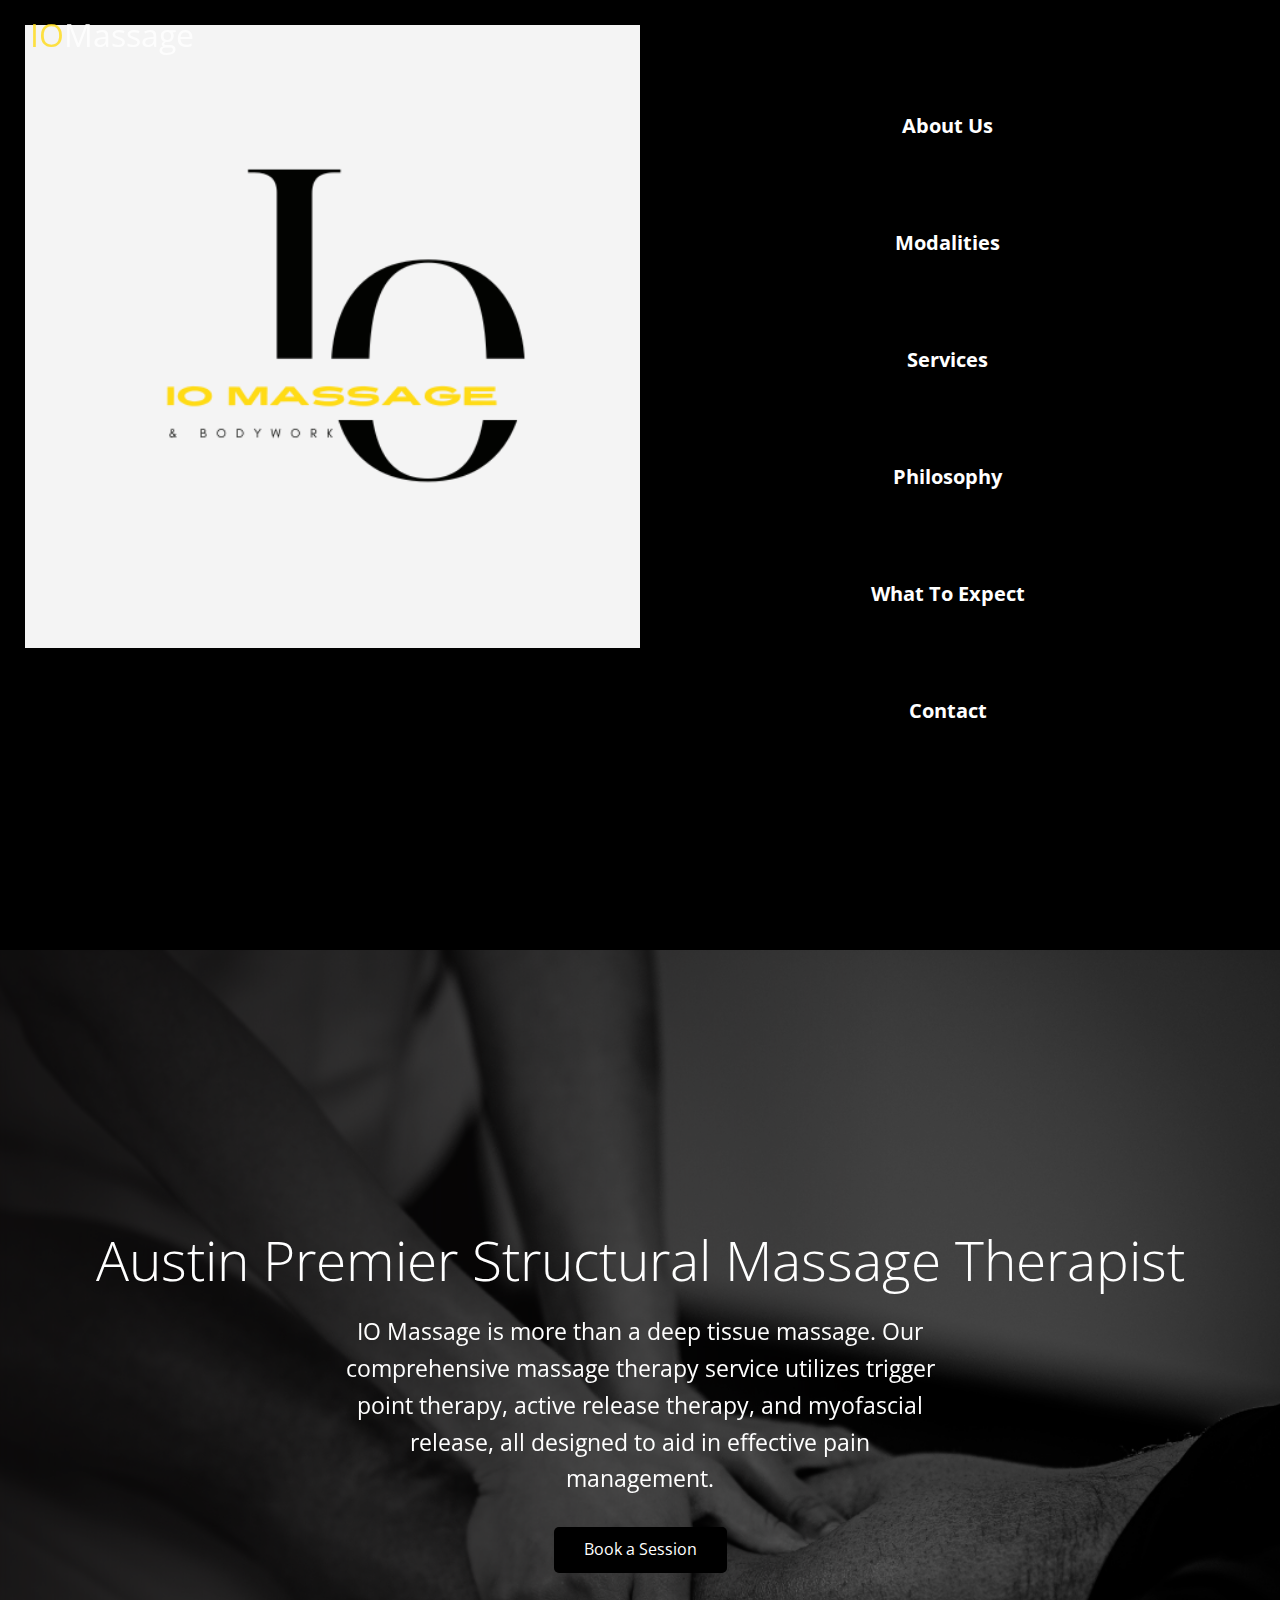
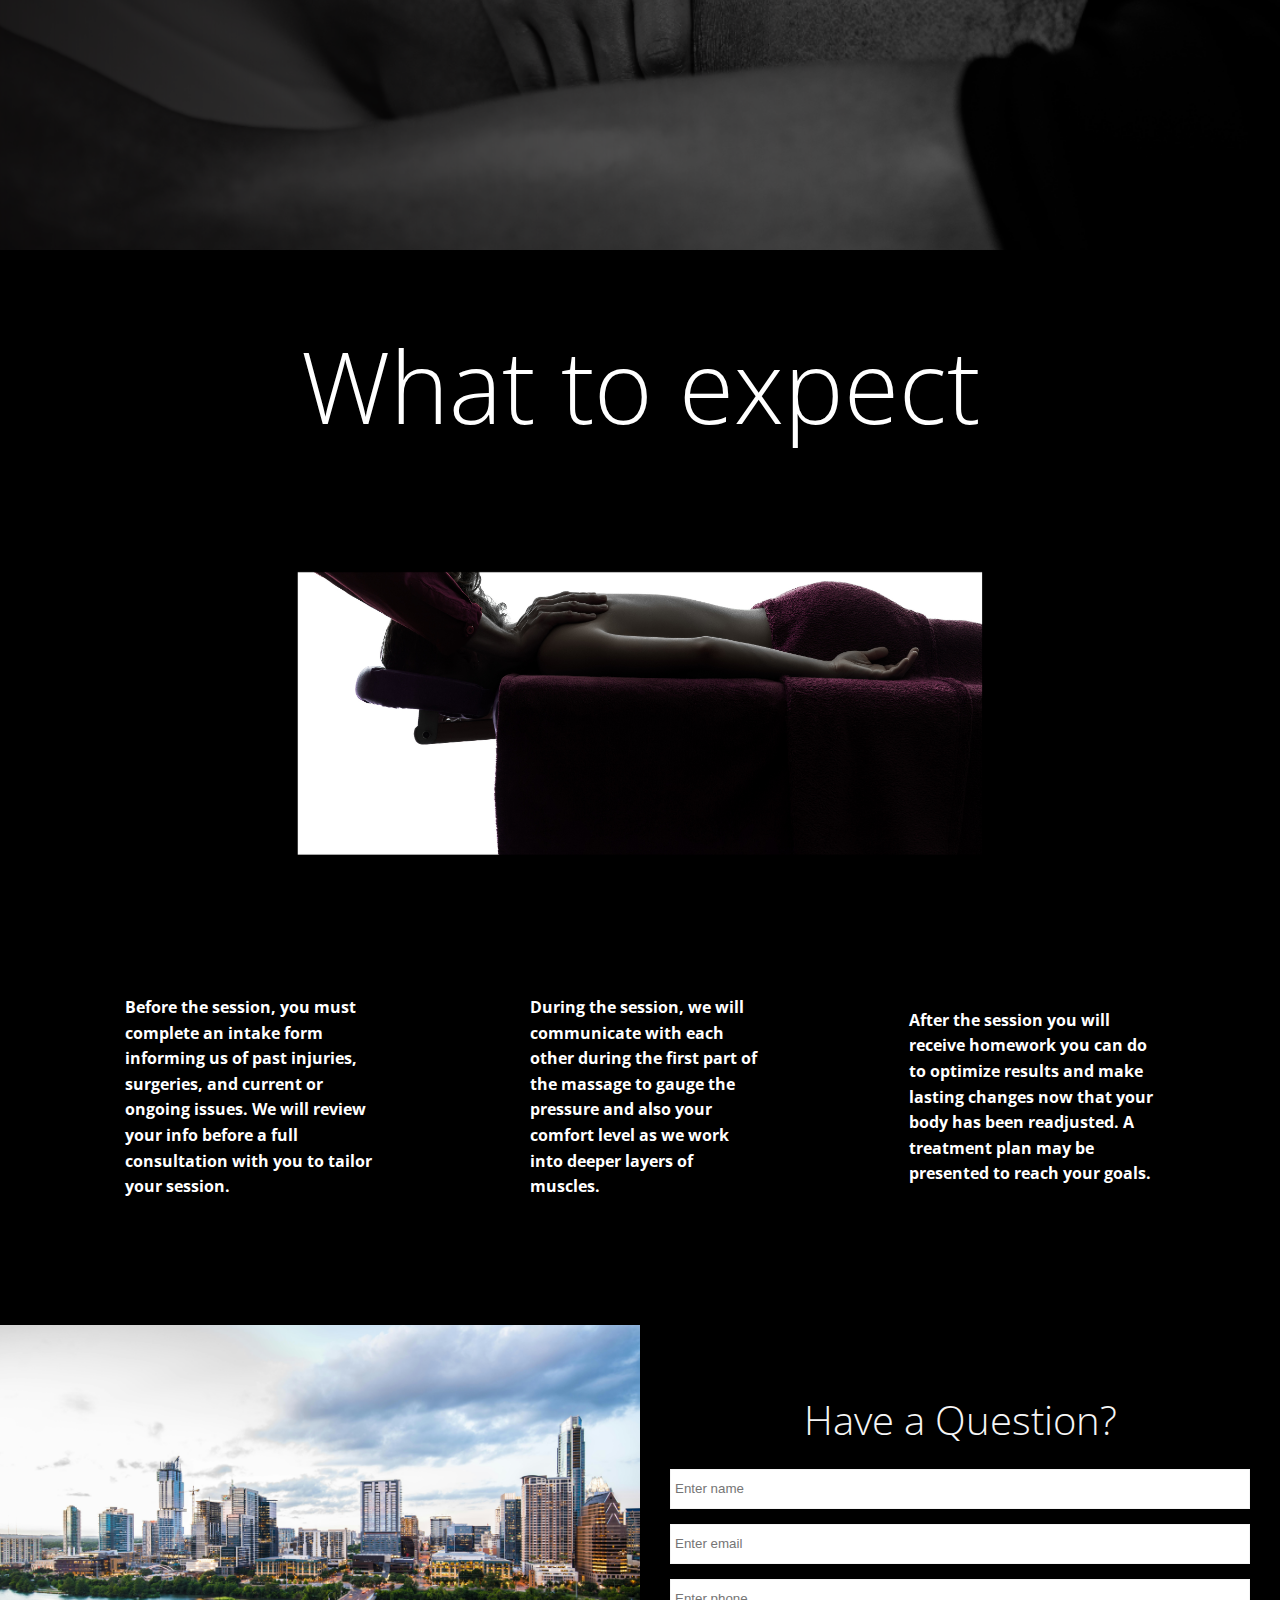
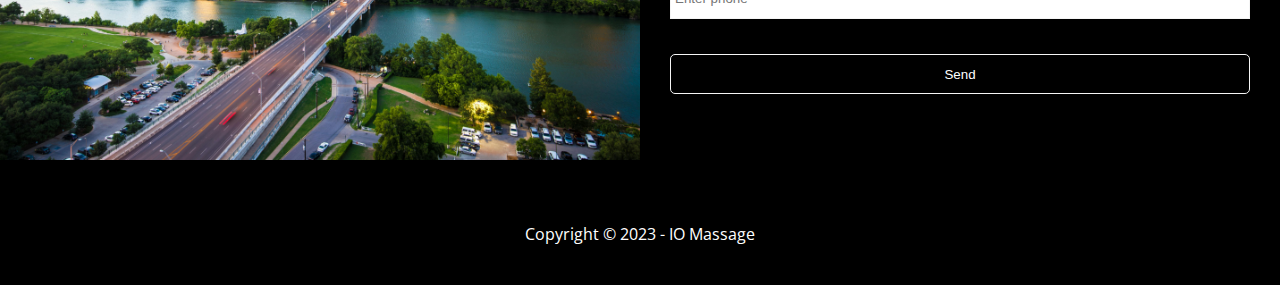
==== index.html @ dde588c2 "added keywords" ====
<!DOCTYPE html>
<html lang="en">
<head>
  <meta charset="UTF-8">
  <meta name="viewport" content="width=device-width, initial-scale=1.0"/>
  <link rel="shortcut icon" type="image/x-icon" href="/favicon.ico"/>
  <link rel="stylesheet" href="https://cdnjs.cloudflare.com/ajax/libs/font-awesome/5.13.0/css/all.min.css" integrity="sha256-h20CPZ0QyXlBuAw7A+KluUYx/3pK+c7lYEpqLTlxjYQ=" crossorigin="anonymous" />
  <title>IO Massage</title>
<link rel="stylesheet" href="css/lightbox.min.css"/>
<link rel="stylesheet" href="css/utilities.css"/>
<link rel="stylesheet" href="css/style.css"/>
</head>
<body id="home">
  <section class="header_home flex-columns">
      <div class="row">
        <div class="column">
          <div class="column-1 img">
            <img src="images/IO.png" alt="logo_img">
          </div>
          </div>
        <div class="column">
      <div class="column-2 bg-primary">
        <h4 class="btn-outline btn-outline-content"><a href="about.html">About Us</a></h4>
        <h4 class="btn-outline btn-outline-content"><a href="#modalities">Modalities</a></h4>
        <h4 class="btn-outline btn-outline-content"><a href="#services">Services</a></h4>
        <h4 class="btn-outline btn-outline-content"><a href="#philosophy">Philosophy</a></h4>
        <h4 class="btn-outline btn-outline-content"><a href="#expectation">What To Expect</a></h4>
        <h4 class="btn-outline btn-outline-content"><a href="#contact">Contact</a></h4>
        
      
      </div>
    </div>
  </div>
    </section>
  <header class="hero">
    <div id="navbar" class="navbar top">
    <h1 class="logo">
      <span class="text-primary">IO</span>Massage
    </h1>
    <nav>
      <!-- <ul>
        <li><a href="#home">About Us</a></li>
        <li><a href="#cases">Services</a></li>
        <li><a href="#blog">Philosophy</a></li>
        
        <li><a href="#contact">Contact</a></li>
      </ul>  -->
    </div>
<div class="content"  id="services">
    <!-- <img class="logo_img"> -->

  <h1>Austin Premier Structural Massage Therapist</h1>
  <p>IO Massage is more than a deep tissue massage. Our comprehensive massage therapy service utilizes trigger point therapy, active release therapy, and myofascial release, all designed to aid in effective pain management.
 </p>
  <a href="https://www.massagebook.com/therapists/io-massage/widget/services" class="btn">Book a Session</a>
</div>
  </header> 
  
  <main>
    <div class="expectation" id="expectation">
<h1 class="expectation-header">What to expect</h1>
<div class="expectation-div">
  <img class="expectation-img" src="images/expectation.png" alt="">
</div>

<div class="expectation-content">
<h4>Before the session, you must complete an intake form informing us of past injuries, surgeries, and current or ongoing issues. We will review your info before a full consultation with you to tailor your session. </h4>
<h4>During the session, we will communicate with each other during the first part of the massage to gauge the pressure and also your comfort level as we work into deeper layers of muscles.   </h4>
<h4>After the session you will receive homework you can do to optimize results and make lasting changes now that your body has been readjusted. A treatment plan may be presented to reach your goals.   </h4>
</div>
    </div>
    <!-- About Icons -->
    <!-- <section id="about" class="icons bg-light">
      <div class="flex-items">
        <div>
        <i class="fas fa-university fa-2x"></i>
        <div>
          <h3>Investment Banking</h3>
          <p>Lorem ipsum dolor sit amet consectetur adipisicing elit. Nemo, excepturi?</p>
        </div>
        </div>
        <div>
        <i class="fas fa-book-reader fa-2x"></i>
        <div>
          <h3>Portfolio manager</h3>
          <p>Lorem ipsum dolor sit amet consectetur adipisicing elit. Nemo, excepturi?</p>
        </div>
        </div>
        <div>
        <i class="fas fa-pencil-alt fa-2x"></i>
        <div>
          <h3>Tax & Custodial</h3>
          <p>Lorem ipsum dolor sit amet consectetur adipisicing elit. Nemo, excepturi?</p>
        </div>
      </div>
      </div>
    </section> -->

    <!-- About:Solutions -->
    <!-- <section class="solutions flex-columns">
      <div class="row">
        <div class="column">
          <div class="column-1">
            <img src="images/home/people.jpg" alt="">
          </div>
          </div>
        <div class="column">
      <div class="column-2 bg-primary">
        <h4>What you are looking for</h4>
        <h2>We provide bespoke solutions</h2>
        <p>Lorem ipsum dolor sit amet, consectetur adipisicing elit. Nobis veniam blanditiis, doloremque maxime quaerat corrupti debitis laudantium similique corporis magni!</p>
      <a href="#" class="btn btn-outline">
        <i class="fas fa-chevron"></i>
        Read More
      </a>
      </div>
    </div>
  </div>
    </section> -->

    <!-- Cases -->
    <!-- <section id="cases" class="cases flex-grid section-padding">
      <header class="section-header">
        <h4>This is what we do</h4>
        <h2>Business Cases</h2>
        <P>Lorem ipsum dolor sit amet consectetur, adipisicing elit. Saepe, debitis.</P>
      </header>
      <div class="row">
      <div class="column">
         
        <a href="images/cases/cases1.jpg" data-lightbox="cases" data-title="Lorem ipsum dolor sit amet consectetur, adipisicing elit. Saepe, debitis.">
       <img src="images/cases/cases1.jpg" alt="" />
        </a>
       
        <a href="images/cases/cases2.jpg" data-lightbox="cases" data-title="Lorem ipsum dolor sit amet consectetur, adipisicing elit. Saepe, debitis.">
        <img src="images/cases/cases2.jpg" alt="" />
      </a>
</div>
      <div class="column">
        <a href="images/cases/cases3.jpg" data-lightbox="cases" data-title="Lorem ipsum dolor sit amet consectetur, adipisicing elit. Saepe, debitis.">
         <img src="images/cases/cases3.jpg" alt="" />
         </a>
         
         <a href="images/cases/cases4.jpg" data-lightbox="cases" data-title="Lorem ipsum dolor sit amet consectetur, adipisicing elit. Saepe, debitis.">
         <img src="images/cases/cases4.jpg" alt="" />
        </a>
        </div>
      <div class="column">
        <a href="images/cases/cases5.jpg" data-lightbox="cases" data-title="Lorem ipsum dolor sit amet consectetur, adipisicing elit. Saepe, debitis.">
        <img src="images/cases/cases5.jpg" alt="" />
         </a>
        
         <a href="images/cases/cases6.jpg" data-lightbox="cases" data-title="Lorem ipsum dolor sit amet consectetur, adipisicing elit. Saepe, debitis.">
        <img src="images/cases/cases6.jpg" alt="" />
        </a>
      </div>
      
      <div class="column">
        <a href="images/cases/cases7.jpg" data-lightbox="cases" data-title="Lorem ipsum dolor sit amet consectetur, adipisicing elit. Saepe, debitis.">
        <img src="images/cases/cases7.jpg" alt="" />
        </a>
        
        <a href="images/cases/cases8.jpg" data-lightbox="cases" data-title="Lorem ipsum dolor sit amet consectetur, adipisicing elit. Saepe, debitis.">
        <img src="images/cases/cases8.jpg" alt="" />
        </a>
      </div>
</div>
    </section> -->
<!-- Blog -->
    <!-- <section id="blog" class="blog flex-columns flex-reverse">
      <div class="row">
        <div class="column">
          <div class="column-1">
            <img src="images/home/blog.jpg" alt="">
          </div>
          </div>
        <div class="column">
      <div class="column-2 bg-secondary">
        <h4>April 20 2020</h4>
        <h2>Blog Post One</h2>
        <p>Lorem ipsum dolor sit amet, consectetur adipisicing elit. Nobis veniam blanditiis, doloremque maxime quaerat corrupti debitis laudantium similique corporis magni!</p>
      <a href="blog.html" class="btn btn-outline">
        <i class="fas fa-chevron"></i>
        Read Our Blog
      </a>
      </div>
    </div>
  </div> -->
    <!-- Team -->
<!-- </section> -->
    <!-- <section id="team" class="team section-padding">
      <header class="section-header">
        <h4>Who we are</h4>
        <h2>Our Professional Team</h2>
        <P>Lorem ipsum dolor sit amet consectetur, adipisicing elit. Saepe, debitis.</P>
      </header>
      <div class="flex-items">
        <div>
          <img src="images/team/person1.jpg" alt="">
          <h4>John Doe</h4>
        <p>President</p>
        </div>
        <div>
          <img src="images/team/person2.jpg" alt="">
          <h4>Jane Doe</h4>
        <p>Vice President</p>
        </div>
        <div>
          <img src="images/team/person3.jpg" alt="">
          <h4>Steve Smith</h4>
        <p>Marketing Head</p>
        </div>
</div>
    </section> -->
<!-- Contact -->
    <section id="contact" class="contact flex-columns">
      <div class="row">
        <div class="column">
          <div class="column-1">
            <img src="images/austin.jpg" alt="">
          </div>
          </div>
        <div class="column">
      <div class="column-2 column-3 bg-light">
        <h2>Have a Question?</h2>
        <form action="" class="callback-form">
          <div class="form-control">
            <label for="name"></label>
            <input type="text" name="name" id="name" placeholder="Enter name">
          </div>
          <div class="form-control">
            <label for="email"></label>
            <input type="email" name="email" id="email" placeholder="Enter email">
          </div>
          <div class="form-control">
            <label for="phone"></label>
            <input type="phone" name="phone" id="phone" placeholder="Enter phone">
          </div>
          <input type="submit" value="Send" id="submit"
          class="btn">
        </form>
      </div>
    </div>
  </div>
    </section>

  </main>
  <footer class="footer bg-dark">
     <div class="social">
<!-- <a href="#"><i class="fab fa-facebook fa-2x"></i></a>
<a href="#"><i class="fab fa-twitter fa-2x"></i></a>
<a href="#"><i class="fab fa-youtube fa-2x"></i></a>
<a href="#"><i class="fab fa-linkedin fa-2x"></i></a> -->
</div>
<p>Copyright &copy; 2023 - IO Massage</p>
</footer>

<script
  src="https://code.jquery.com/jquery-3.5.1.min.js"
  integrity="sha256-9/aliU8dGd2tb6OSsuzixeV4y/faTqgFtohetphbbj0="
  crossorigin="anonymous"></script>
  
  <script src="js/lightbox.min.js"></script>
  <script src="https://ajax.googleapis.com/ajax/libs/jquery/3.3.1/jquery.min.js"></script>

  
  <script>
  const navbar = document.getElementById('navbar');
let scrolled = false;
window.onscroll = function() {
  if(window.pageYOffset > 100) {
    navbar.classList.remove('top'); 
    if(!scrolled) {
      navbar.style.transform = 'translateY(-70px)';
    }
    setTimeout(function() {
      navbar.style.transform = 'translateY(0px)';
    scrolled =true;
    }, 200);
  } else {
    navbar.classList.add('top');
  scrolled = false;
  }
};

// smooth scroll to sections // 

$(document).ready(function(){
  // Add smooth scrolling to all links
  $("a").on('click', function(event) {

    // Make sure this.hash has a value before overriding default behavior
    if (this.hash !== "") {
      // Prevent default anchor click behavior
      event.preventDefault();

      // Store hash
      var hash = this.hash;

      // Using jQuery's animate() method to add smooth page scroll
      // The optional number (800) specifies the number of milliseconds it takes to scroll to the specified area
      $('html, body').animate({
        scrollTop: $(hash).offset().top
      }, 800, function(){

        // Add hash (#) to URL when done scrolling (default click behavior)
        window.location.hash = hash;
      });
    } // End if
  });
});







// Smooth Scrolling //
  $('#navbar a, .btn').on('click', function (e) {
if (this.hash !== '') {
  e.preventDefault();

  const hash = this.hash;
  $('html, body').animate(
{
  scrollTop: $(hash).offset().top - 100,
},
800
  );
}
});
</script>
</body>
</html>
---- css/utilities.css ----
/* Text colors */
.text-primary {
  color: #ffdb15;
}

.text-secondary {
  color: #0284d0;
}

/* Button */
.btn {
  cursor: pointer;
  display: inline-block;
  padding: 10px 30px;
  color: #fff;
  background-color: black;
  border: none;
  border-radius: 5px;
}

.btn:hover {
  opacity: 0.9;
  background-color: #ffdb15;
  color: black;
}

.btn-primary,
.bg-primary {
  background: black;
  color: #fff;
}
.btn-secondary,
.bg-secondary {
  background: #0284d0;
  color: #fff;
}
.btn-dark,
.bg-dark {
  background: #333;
  color: #fff;
}
.btn-light .bg-light {
  background: #f4f4f4;
  color: #333;
}

.btn-outline {
  background: black;
  color: white;
  min-width: 80%;
  padding: 15px;
  margin: 3px;
}
.btn-outline:hover {
  background-color: #ffdb15;
}
a:hover {
  color: black;
}
.btn-outline-content {
  text-align: center;
  font-size: 20px;
  padding: 20px;
  margin: 35px;
}

/* Flex Items */
.flex-items {
  display: flex;
  text-align: center;
  justify-content: center;
  text-align: center;
  height: 100%;
}

.flex-items > div {
  padding: 20px;
}
/* Flex Columns */
.flex-columns.flex-reverse .row {
  flex-direction: row-reverse;
}

.flex-columns .row {
  display: flex;
  flex-direction: row;
  flex-wrap: wrap;
  width: 100%;
}

.flex-columns .column {
  display: flex;
  flex-direction: column;
  flex-basis: 100%;
  flex: 1;
}

.flex-columns .column .column-1 .flex-columns .column .column-2 {
  height: 100%;
}
.flex-columns img {
  width: 100%;
  height: 100%;
  object-fit: cover;
}

.flex-columns .column-2 {
  display: flex;
  flex-direction: column;
  align-items: center;
  justify-content: center;
  padding: 30px;

  height: 100%;
}

.flex-columns h2 {
  font-size: 40px;
  font-weight: 100;
}
.flex-columns h4 {
  margin-bottom: 10px;
}
.flex-columns p {
  margin: 20px 0;
}

/* Section header */
.section-header {
  padding: 30px;
  display: flex;
  flex-direction: column;
  align-items: center;
  justify-content: center;
  text-align: center;
}

.section-header h2 {
  font-size: 40px;
  margin: 20px 0;
}
.section-padding {
  padding: 20px 20px 40px;
}
/* Flex Grid */
.flex-grid .row {
  display: flex;
  flex-wrap: wrap;
  padding: 0 4px;
}
.flex-grid .column {
  flex: 25%;
  max-width: 25%;
  padding: 0 4px;
}
---- css/style.css ----
@import url("https://fonts.googleapis.com/css2?family=Open+Sans:wght@300;400&display=swap");

* {
  box-sizing: border-box;
  padding: 0;
  margin: 0;
}
body {
  font-family: "Open Sans", sans-serif;
  background: black;
  color: #333;
  line-height: 1.6;
}
ul {
  list-style: none;
}
a {
  color: white;
  text-decoration: none;
}
h1,
h2 {
  font-weight: 300;
  line-height: 1.2;
}

p {
  margin: 10px 0;
}
img {
  width: 100%;
}

/* Navbar */
.navbar {
  display: flex;
  align-items: center;
  justify-content: space-between;
  background-color: #333;
  color: #fff;
  opacity: 0.8;
  width: 100%;
  height: 70px;
  position: fixed;
  top: 0px;
  padding: 0 30px;
  transition: 0.5s;
}

.navbar.top {
  background: transparent;
}

.navbar a {
  visibility: hidden;
  color: #fff;
  padding: 10px 20px;
  margin: 0 5px;
}

.navbar a:hover {
  border-bottom: #28a745 2px solid;
}
.navbar ul {
  display: flex;
}

.navbar .logo {
  font-weight: 400;
}

/* Header */
.hero {
  background: url("../images/IO_Services.png") no-repeat center center/cover;
  height: 100vh;
  position: relative;
  color: #fff;
}

.hero .content {
  display: flex;
  flex-direction: column;
  align-items: center;
  justify-content: center;
  text-align: center;
  height: 100%;
  padding: 0 20px;
}

.hero .content h1 {
  font-size: 55px;
}

.hero .content p {
  font-size: 23px;
  max-width: 600px;
  margin: 20px 0 30px;
}

.hero::before {
  content: "";
  position: absolute;
  top: 0;
  left: 0;
  width: 100%;
  height: 100%;
  background: rgba(0, 0, 0, 0.6);
}

.hero * {
  z-index: 10;
}
.logo_img {
  background: url("../images/IO.png") no-repeat center center;
  display: flex;
  flex-direction: column;
  align-items: center;
  justify-content: center;
  height: 50%;
  width: 29%;
}
.column-1 img {
  padding-bottom: 25px;
}
.header_home {
  height: 100vh;
  margin: 25px;
  /* position: relative; */
}

.hero.blog {
  background: url("../images/home/blog.jpg") no-repeat center center/cover;
  height: 30vh;
}
/* Icons */
.icons {
  padding: 30px;
}
.icons h3 {
  font-weight: bold;
  margin-bottom: 15px;
}
.icons i {
  background-color: #28a745;
  color: #fff;
  padding: 1rem;
  border-radius: 50%;
  margin-bottom: 15px;
}

.cases img:hover {
  opacity: 0.7;
}

.team img {
  border-radius: 50%;
}
/* Callback Form */
.contact h2 {
  color: #f5f5f5;
}
.callback-form {
  width: 100%;
  padding: 20px 0;
}
.callback-form label {
  display: block;
  margin-bottom: 5px;
}
.callback-form .form-control {
  margin-bottom: 15px;
}
.callback-form input {
  width: 100%;
  padding: 4px;
  height: 40px;
  border: #f5f5f5 1px solid;
}

.callback-form input:focus {
  outline-color: #28a745;
}

.callback-form .btn {
  padding: 12px 0;
  margin-top: 20px;
}
/* post */
.post {
  padding: 50px 30px;
}
.post h2 {
  font-size: 40px;
  margin-bottom: 20px;
  padding-bottom: 10px;
  border-bottom: #ccc solid 1px;
}

.post .meta {
  margin-bottom: 30px;
}
.post img {
  width: 300px;
  border-radius: 50%;
  display: block;
  margin: 0 auto 30px;
}
.expectation {
  padding: 50px;
  align-items: center;
  justify-content: center;

  height: 100h;
  /* position: relative; */
  color: #fff;
}
.expectation-header {
  display: flex;
  flex-direction: column;
  align-items: center;
  text-align: center;
  height: 20%;
  padding: 15px;
  margin: 10px;
  font-size: 100px;
}
.expectation-content {
  display: flex;
  align-items: center;
  text-align: center;
  justify-content: center;
}
.expectation-div {
  display: flex;
  flex-direction: column;
  align-items: center;
  justify-content: center;
  padding: 50px 100px 0px 100px;
}
.expectation-img {
  height: 400px;
  width: 700px;
}
.expectation h4 {
  padding: 75px;
  text-align: start;
}

/* Footer */
.footer {
  display: flex;
  flex-direction: column;
  align-items: center;
  justify-content: center;
  text-align: center;
  height: 100px;
  background-color: black;
  /* position:absolute; */
}

.footer p {
  color: white;
}
.footer p:hover {
  color: #ffdb15;
}

.footer .social > * {
  margin-right: 30px;
}
/* Mobile */
@media (max-width: 768px) {
  .navbar {
    flex-direction: column;
    height: 80px;
    padding: 20px;
  }

  .flex-columns .column-2 {
    display: flex;
    flex-direction: column;
    align-items: center;
    justify-content: center;
    text-align: center;
    padding: 50px;
  }
  .column-3 {
    background: url("../images/phone.jpg") no-repeat center center/cover;
    height: 80vh;
    position: relative;
  }

  div .column {
    display: flex;
    flex-direction: column;
    align-items: center;
    /* padding: 100px; */
  }

  .btn-outline .btn {
    background: black;
    color: white;
    min-width: 70%;
    padding: 10x;
    margin: 3px;
  }
  .column-2 h4 {
    font-size: 15px;
  }
  .btn-outline-content {
    text-align: center;
    padding: 10px;
    margin: 5px;
  }
  .expectation-img {
    height: 200px;
    width: 350px;
  }
  .expectation-header {
    display: flex;
    flex-direction: column;
    align-items: center;
    text-align: center;
    height: 20%;
    padding: 15px;
    margin: 10px;
    font-size: 50px;
  }
  .expectation-content {
    display: flex;
    flex-direction: column;
    align-items: center;
    text-align: center;
    justify-content: center;
    padding-bottom: 30px;
  }
  .expectation h4 {
    padding: 25px;
    text-align: center;
  }

  .contact h2 {
    color: black;
  }

  .logo_img {
    flex-direction: column;
    height: 40%;
    width: 100%;
  }
  .hero .content h1 {
    font-size: 35px;
  }
  .hero .content p {
    font-size: 25px;
    max-width: 600px;
    margin: 20px 0 30px;
  }

  .navbar a {
    padding: 5px 5px;
    margin: 0 3px;
  }
  .flex-items {
    flex-direction: column;
  }
  .flex-columns .column,
  .flex-grid .column {
    flex: 100%;
    max-width: 100%;
  }

  .team img {
    width: 70%;
  }
  .footer {
    height: 40px;
    position: fixed;
    left: 0;
    bottom: 0;
    width: 100%;
    background-color: black;
    color: white;
    text-align: center;
    z-index: 10;
  }
}
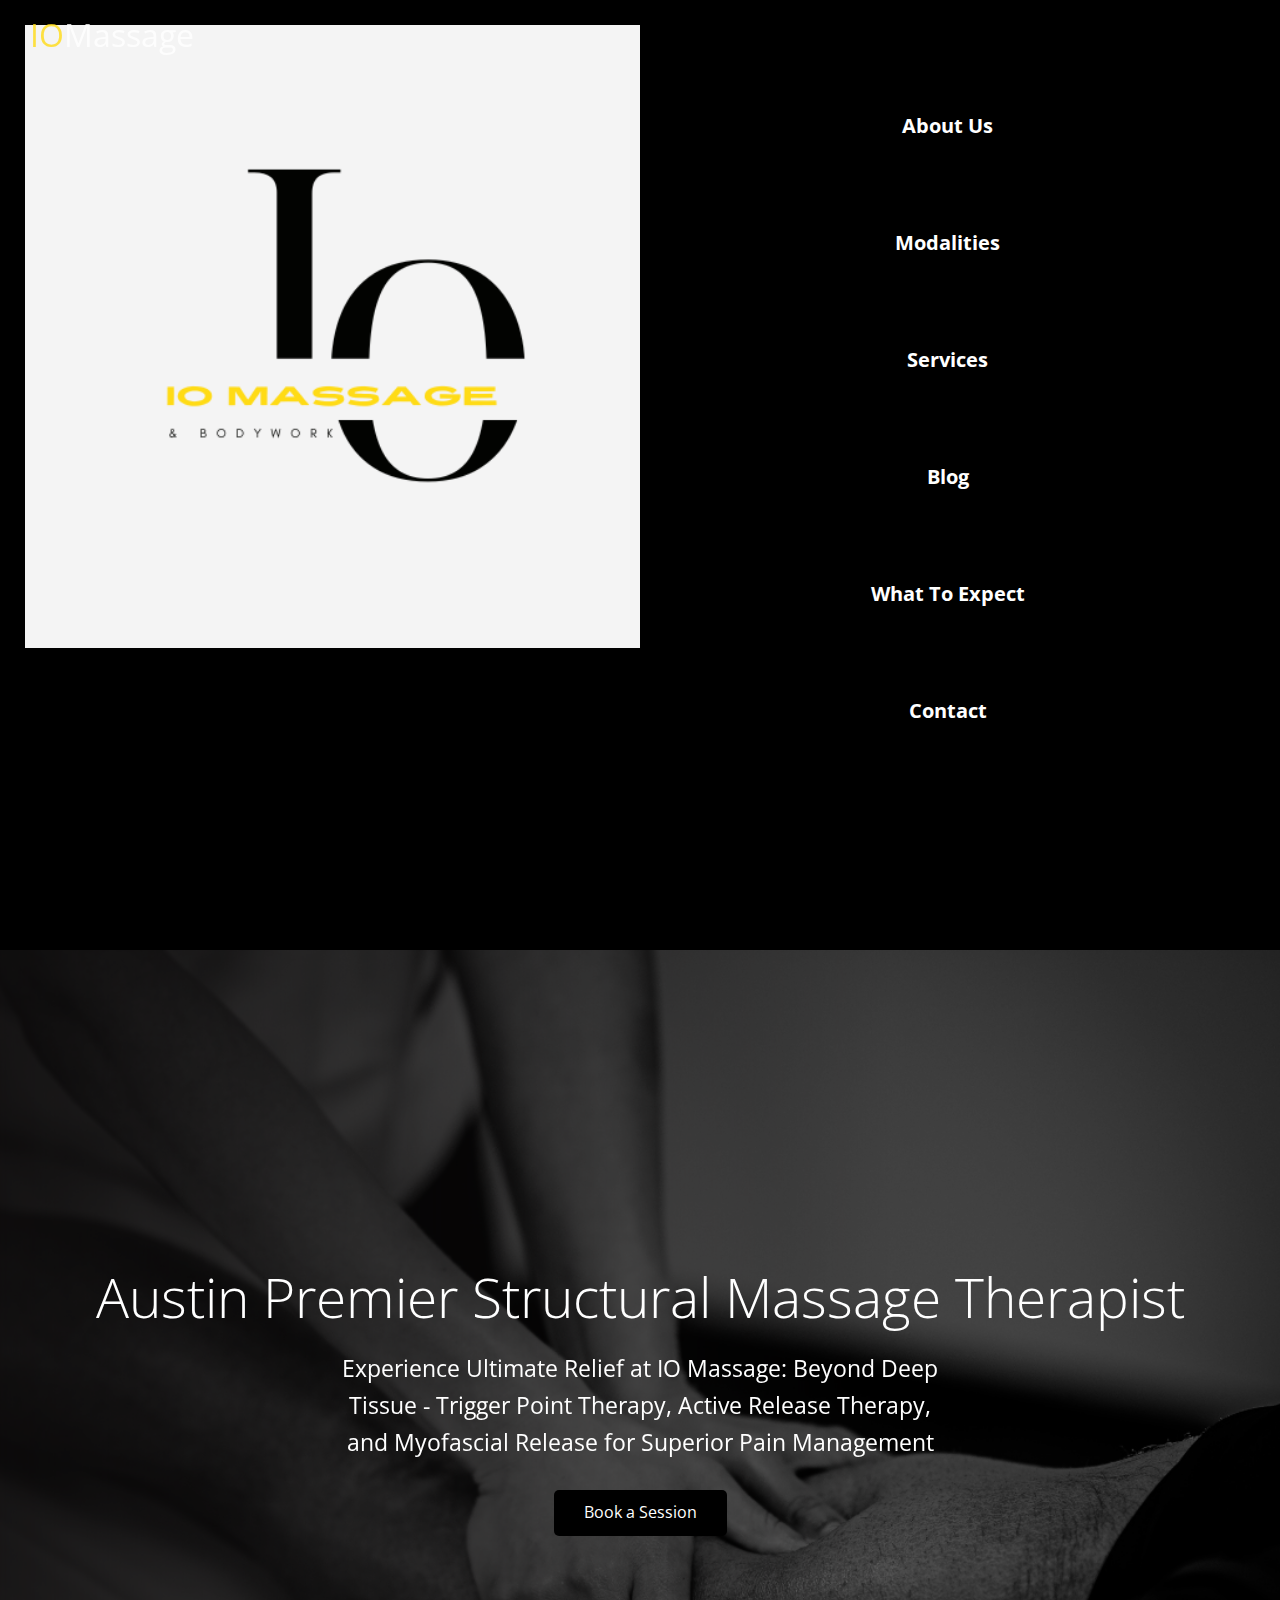
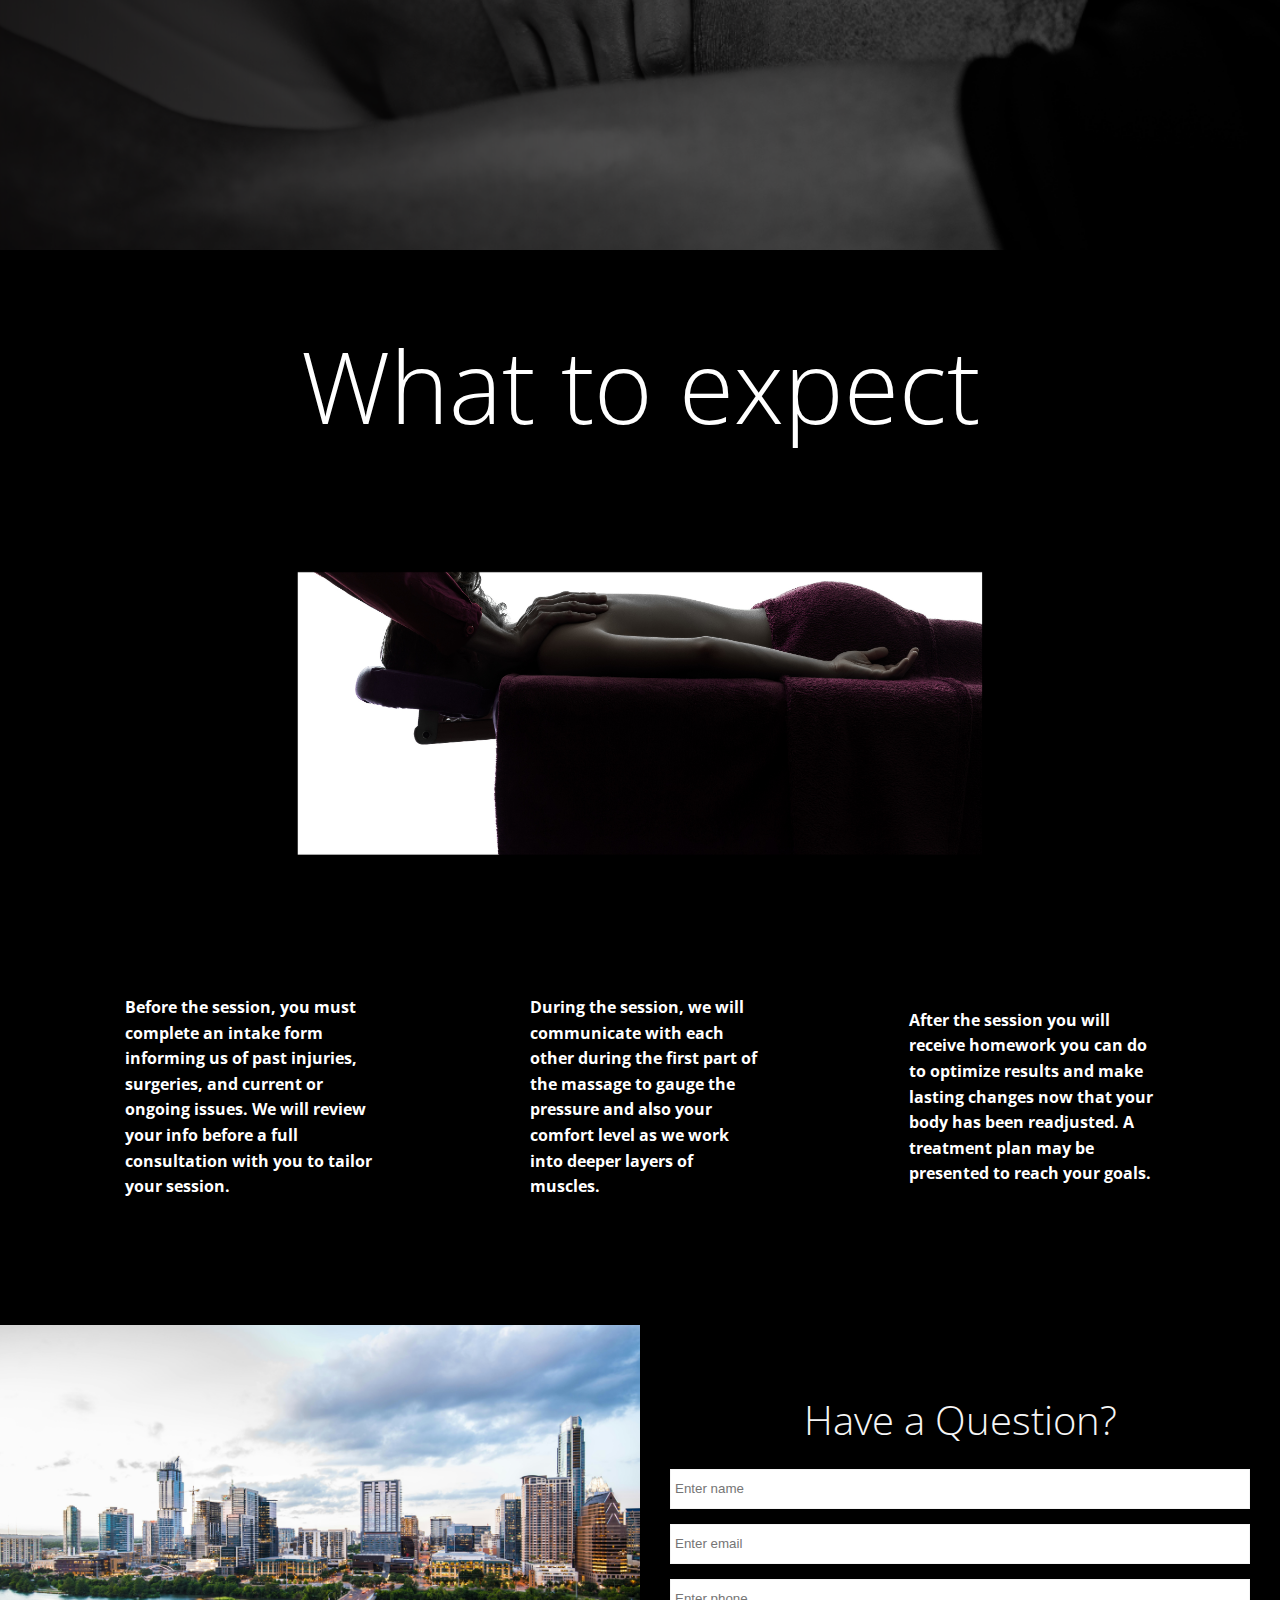
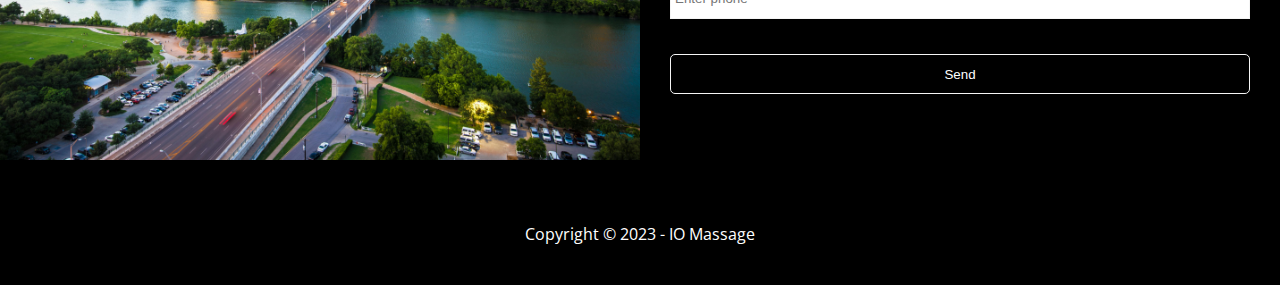
==== commit 2f829016: "Added new header" ====
--- a/index.html
+++ b/index.html
@@ -23,7 +23,7 @@
         <h4 class="btn-outline btn-outline-content"><a href="about.html">About Us</a></h4>
         <h4 class="btn-outline btn-outline-content"><a href="#modalities">Modalities</a></h4>
         <h4 class="btn-outline btn-outline-content"><a href="#services">Services</a></h4>
-        <h4 class="btn-outline btn-outline-content"><a href="#philosophy">Philosophy</a></h4>
+        <h4 class="btn-outline btn-outline-content"><a href="#philosophy">Blog</a></h4>
         <h4 class="btn-outline btn-outline-content"><a href="#expectation">What To Expect</a></h4>
         <h4 class="btn-outline btn-outline-content"><a href="#contact">Contact</a></h4>
         
@@ -50,7 +50,7 @@
     <!-- <img class="logo_img"> -->
 
   <h1>Austin Premier Structural Massage Therapist</h1>
-  <p>IO Massage is more than a deep tissue massage. Our comprehensive massage therapy service utilizes trigger point therapy, active release therapy, and myofascial release, all designed to aid in effective pain management.
+  <p>Experience Ultimate Relief at IO Massage: Beyond Deep Tissue - Trigger Point Therapy, Active Release Therapy, and Myofascial Release for Superior Pain Management
  </p>
   <a href="https://www.massagebook.com/therapists/io-massage/widget/services" class="btn">Book a Session</a>
 </div>
--- a/css/style.css
+++ b/css/style.css
@@ -352,7 +352,7 @@
     font-size: 35px;
   }
   .hero .content p {
-    font-size: 25px;
+    font-size: 20px;
     max-width: 600px;
     margin: 20px 0 30px;
   }
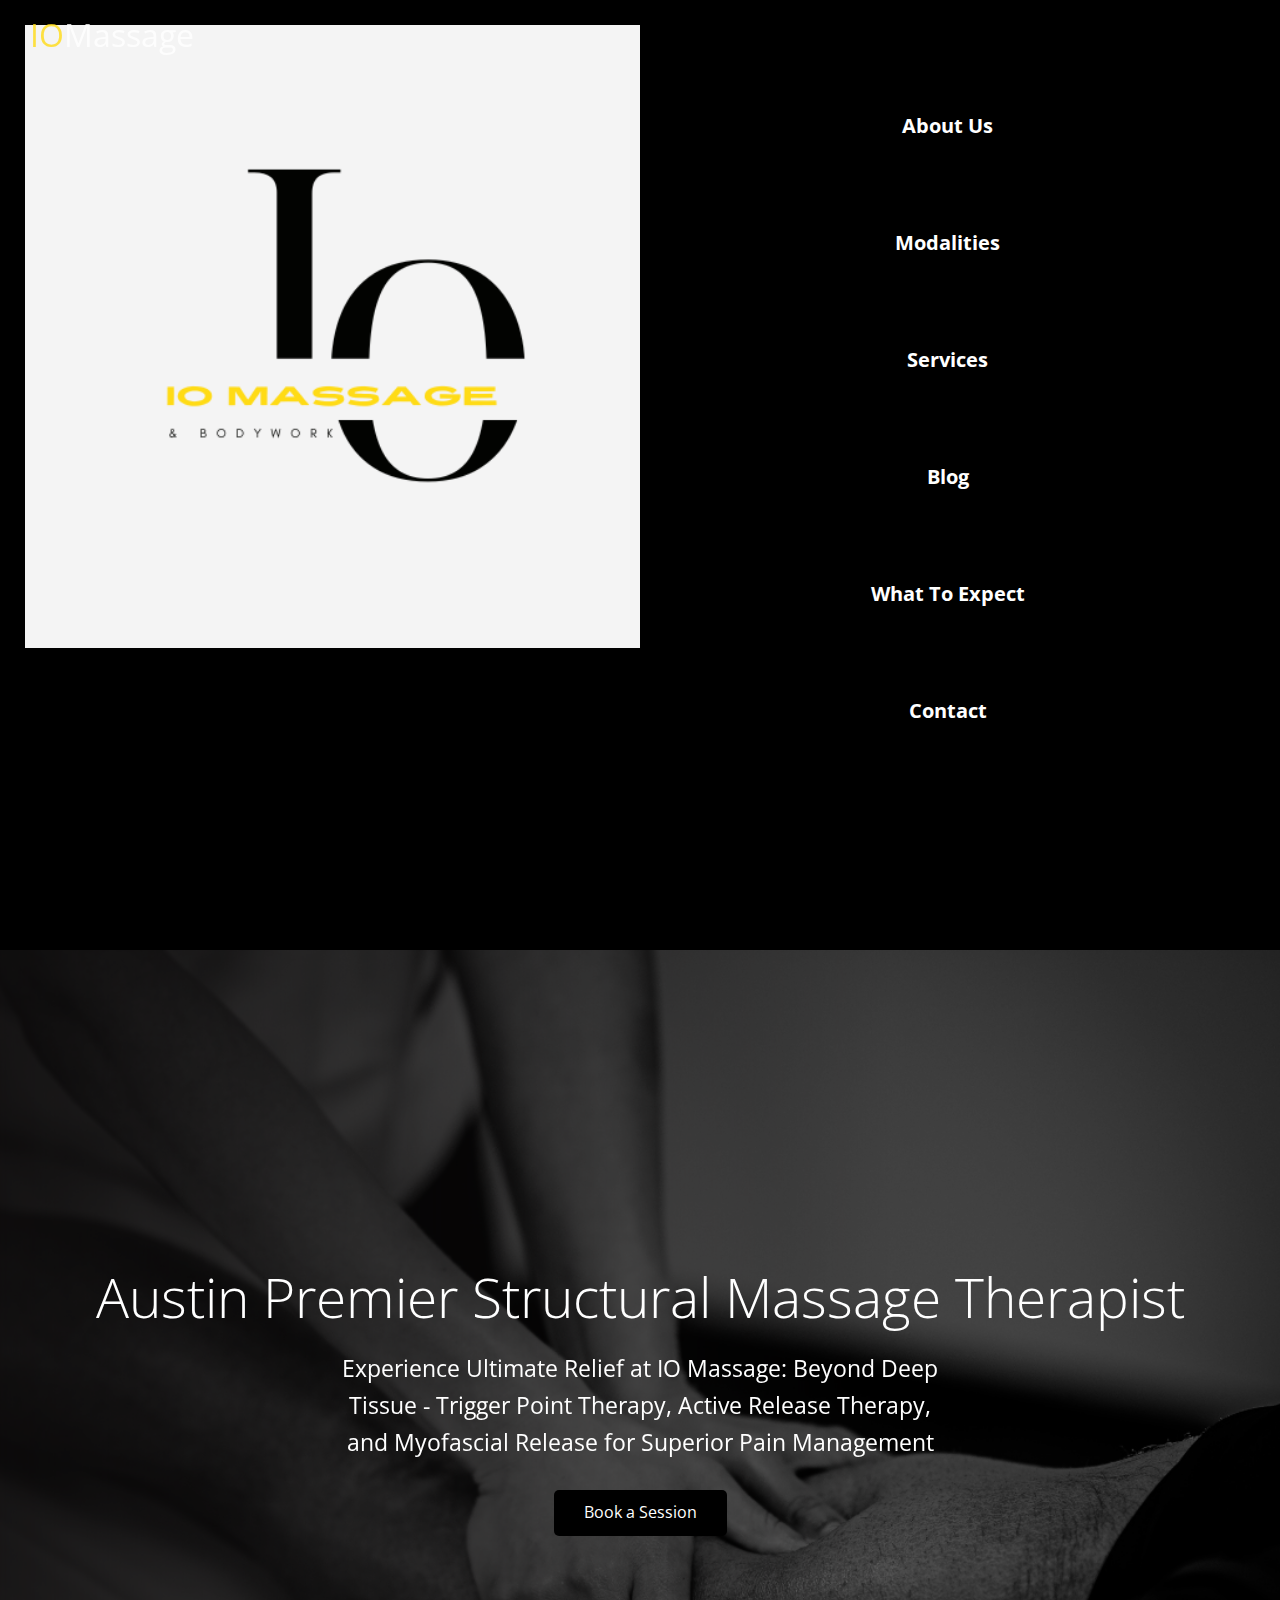
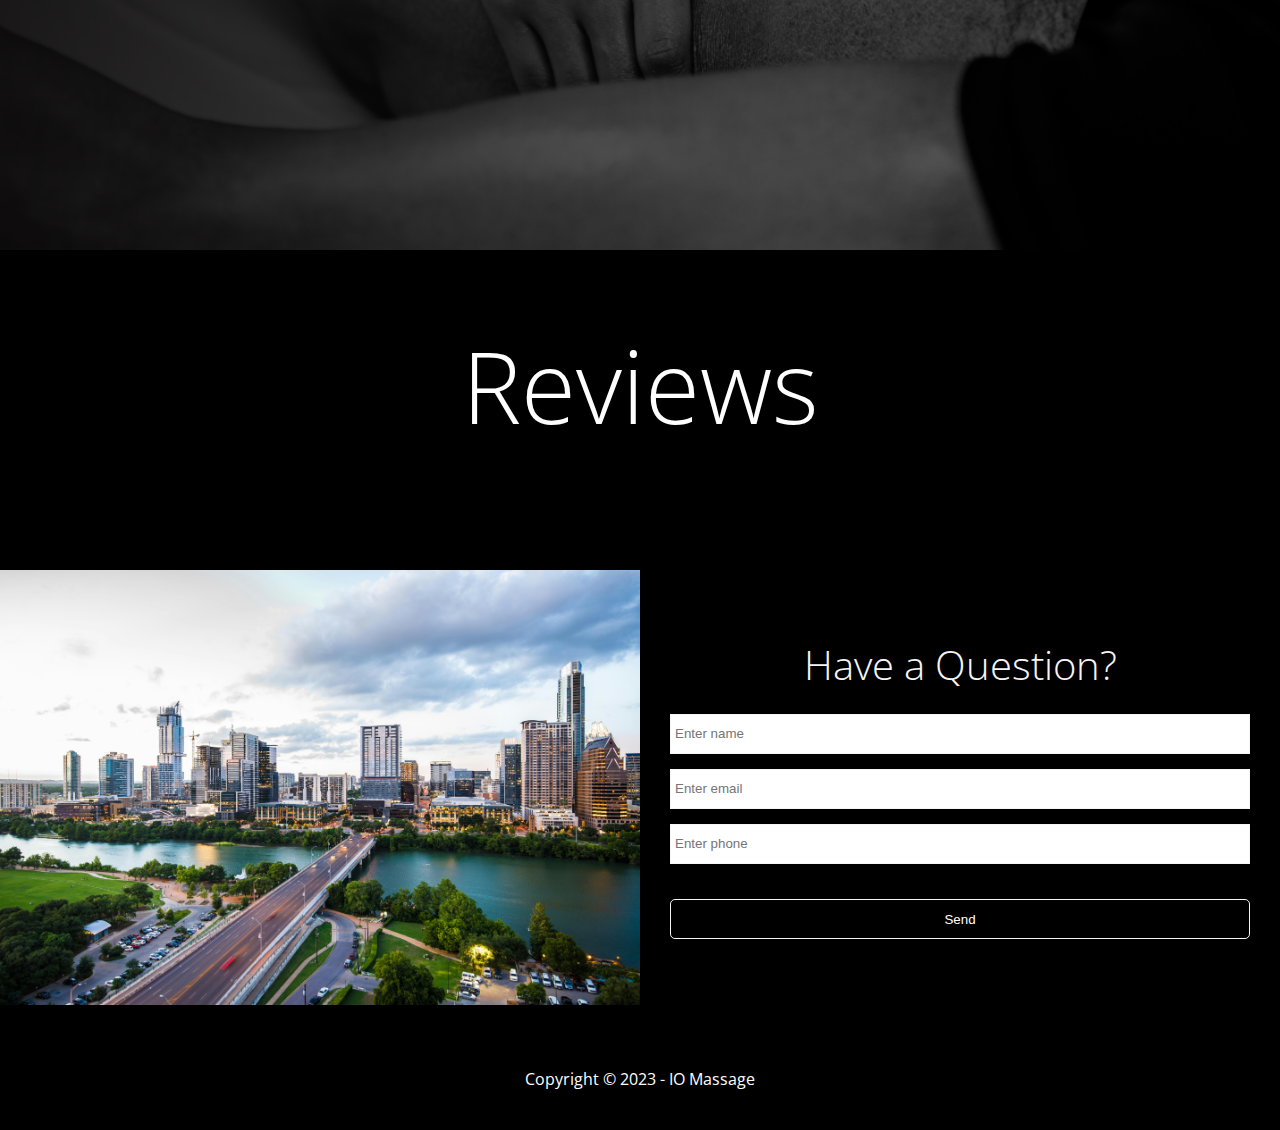
==== commit 453e417f: "added google reviews to site" ====
--- a/index.html
+++ b/index.html
@@ -9,6 +9,7 @@
 <link rel="stylesheet" href="css/lightbox.min.css"/>
 <link rel="stylesheet" href="css/utilities.css"/>
 <link rel="stylesheet" href="css/style.css"/>
+
 </head>
 <body id="home">
   <section class="header_home flex-columns">
@@ -21,9 +22,9 @@
         <div class="column">
       <div class="column-2 bg-primary">
         <h4 class="btn-outline btn-outline-content"><a href="about.html">About Us</a></h4>
-        <h4 class="btn-outline btn-outline-content"><a href="#modalities">Modalities</a></h4>
+        <h4 class="btn-outline btn-outline-content"><a href="modalities.html">Modalities</a></h4>
         <h4 class="btn-outline btn-outline-content"><a href="#services">Services</a></h4>
-        <h4 class="btn-outline btn-outline-content"><a href="#philosophy">Blog</a></h4>
+        <h4 class="btn-outline btn-outline-content"><a href="blog.html">Blog</a></h4>
         <h4 class="btn-outline btn-outline-content"><a href="#expectation">What To Expect</a></h4>
         <h4 class="btn-outline btn-outline-content"><a href="#contact">Contact</a></h4>
         
@@ -58,16 +59,22 @@
   
   <main>
     <div class="expectation" id="expectation">
-<h1 class="expectation-header">What to expect</h1>
+<h1 class="expectation-header">Reviews</h1>
 <div class="expectation-div">
-  <img class="expectation-img" src="images/expectation.png" alt="">
-</div>
-
-<div class="expectation-content">
+  <!-- <img class="expectation-img" src="images/expectation.png" alt=""> -->
+</div>
+
+<!-- <div class="expectation-icon">
+<h4 class="icon-one">Before the session, you must complete an intake form informing us of past injuries, surgeries, and current or ongoing issues. We will review your info before a full consultation with you to tailor your session. </h4>
+<h4 class="icon-two">During the session, we will communicate with each other during the first part of the massage to gauge the pressure and also your comfort level as we work into deeper layers of muscles.   </h4>
+<h4 class="icon-three">After the session you will receive homework you can do to optimize results and make lasting changes now that your body has been readjusted. A treatment plan may be presented to reach your goals.   </h4>
+</div> -->
+<!-- <div class="expectation-content">
 <h4>Before the session, you must complete an intake form informing us of past injuries, surgeries, and current or ongoing issues. We will review your info before a full consultation with you to tailor your session. </h4>
 <h4>During the session, we will communicate with each other during the first part of the massage to gauge the pressure and also your comfort level as we work into deeper layers of muscles.   </h4>
 <h4>After the session you will receive homework you can do to optimize results and make lasting changes now that your body has been readjusted. A treatment plan may be presented to reach your goals.   </h4>
-</div>
+</div> -->
+<div class="commonninja_component pid-1a9b75d5-cc0e-4212-a3c1-08f6156e8f38"></div> 
     </div>
     <!-- About Icons -->
     <!-- <section id="about" class="icons bg-light">
@@ -223,7 +230,7 @@
         <div class="column">
       <div class="column-2 column-3 bg-light">
         <h2>Have a Question?</h2>
-        <form action="" class="callback-form">
+        <form class="callback-form" action="https://formsubmit.co/iomassageatx@gmail.com" method="POST">
           <div class="form-control">
             <label for="name"></label>
             <input type="text" name="name" id="name" placeholder="Enter name">
@@ -262,6 +269,8 @@
   
   <script src="js/lightbox.min.js"></script>
   <script src="https://ajax.googleapis.com/ajax/libs/jquery/3.3.1/jquery.min.js"></script>
+<script src="https://cdn.commoninja.com/sdk/latest/commonninja.js" defer></script>
+
 
   
   <script>
--- a/css/style.css
+++ b/css/style.css
@@ -224,6 +224,20 @@
   margin: 10px;
   font-size: 100px;
 }
+.expectation-icon {
+  display: flex;
+  align-items: center;
+  text-align: center;
+  justify-content: center;
+}
+.icon-one {
+  background-color: #ffdb15;
+  color: black;
+}
+.icon-three {
+  background-color: #ffdb15;
+  color: black;
+}
 .expectation-content {
   display: flex;
   align-items: center;
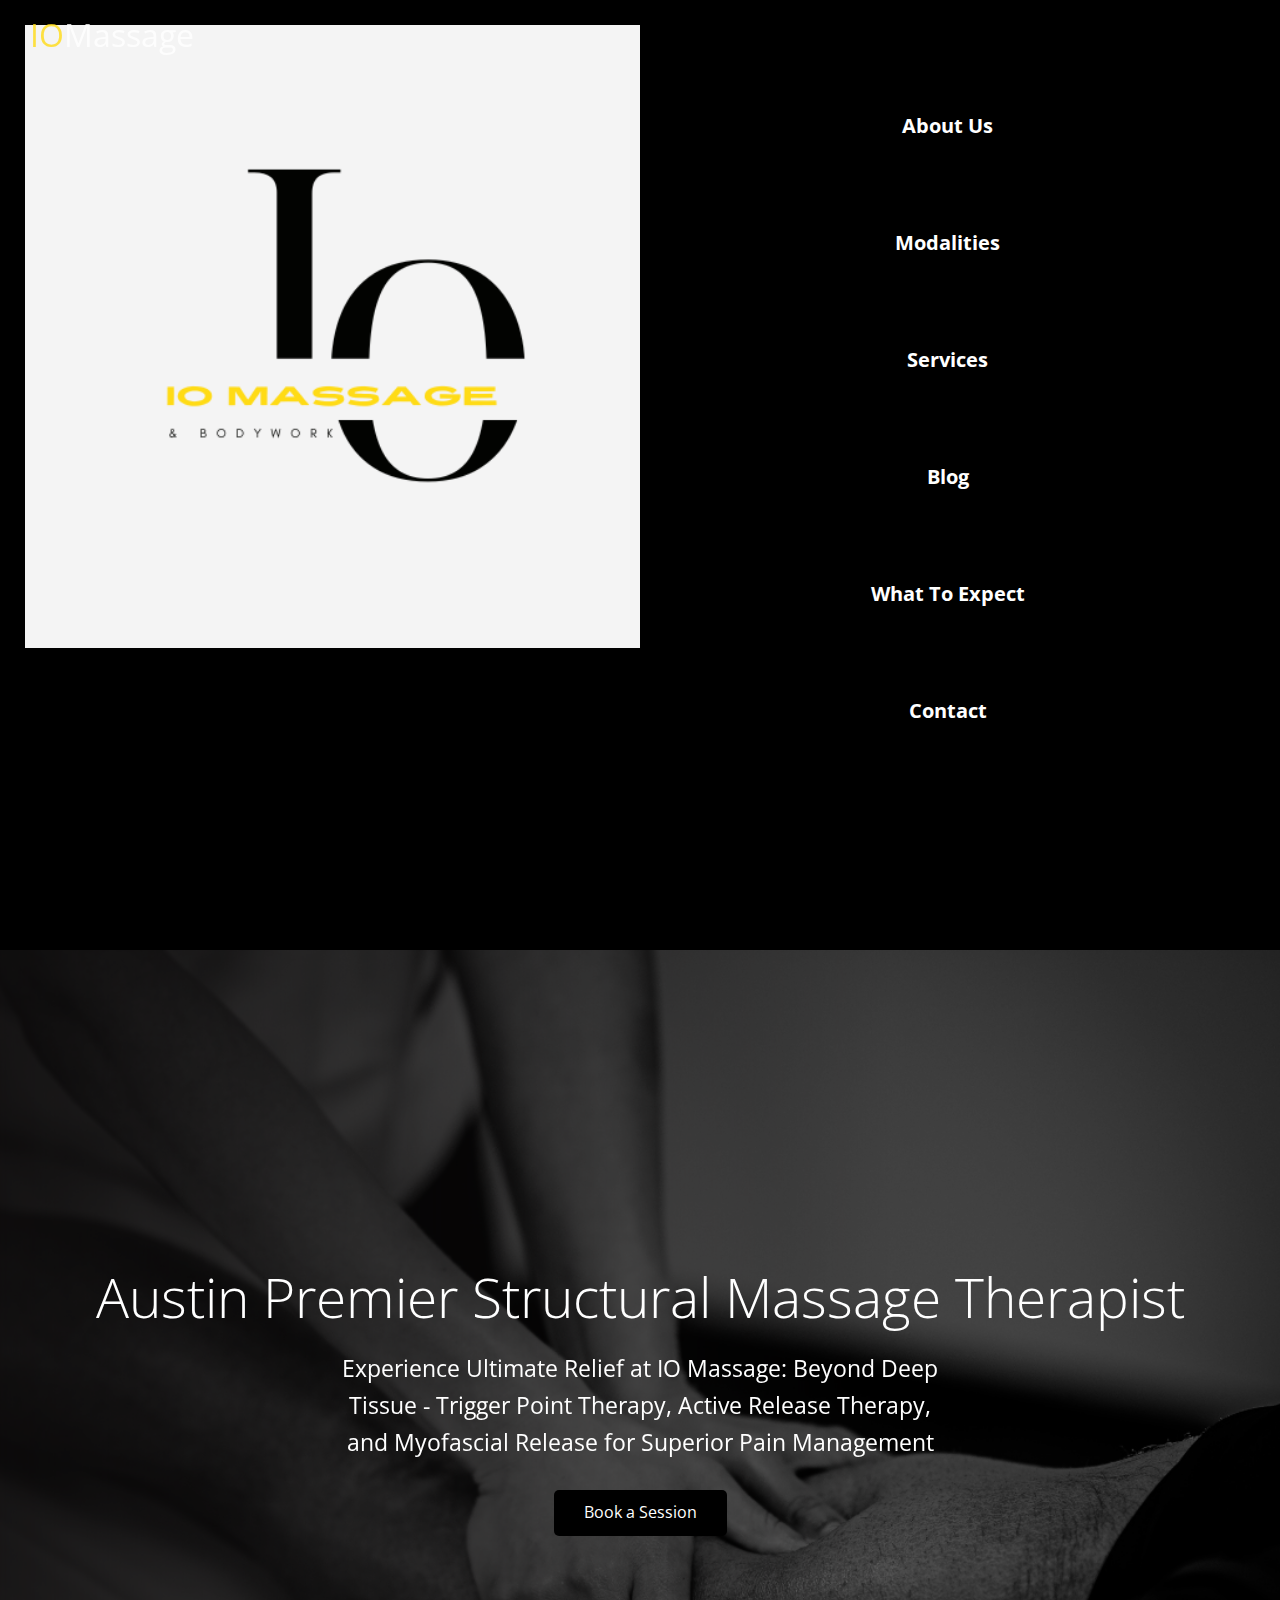
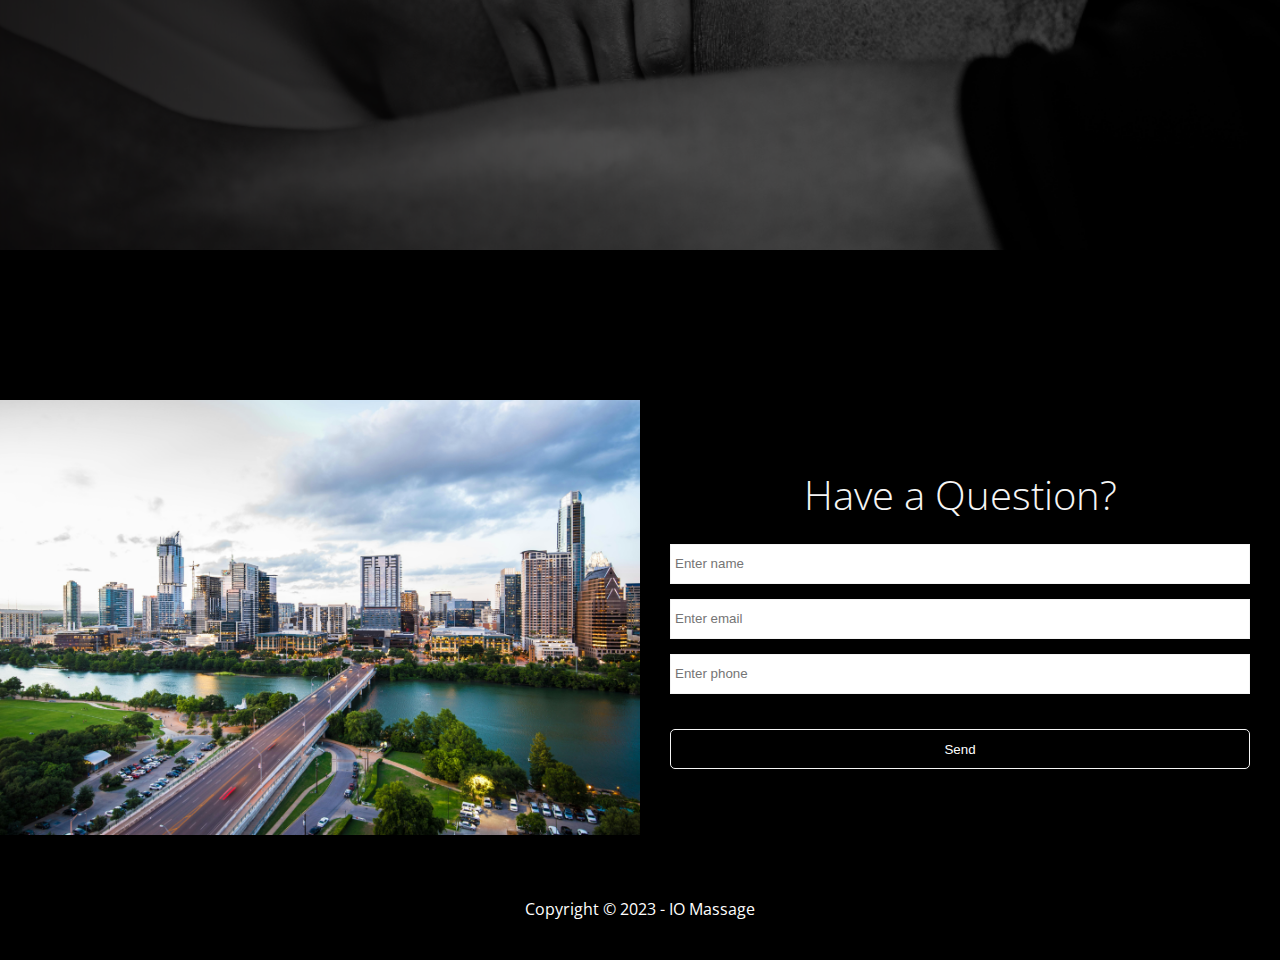
==== commit 0da2c742: "changed mobile nav" ====
--- a/index.html
+++ b/index.html
@@ -59,7 +59,7 @@
   
   <main>
     <div class="expectation" id="expectation">
-<h1 class="expectation-header">Reviews</h1>
+<!-- <h1 class="expectation-header">Reviews</h1> -->
 <div class="expectation-div">
   <!-- <img class="expectation-img" src="images/expectation.png" alt=""> -->
 </div>
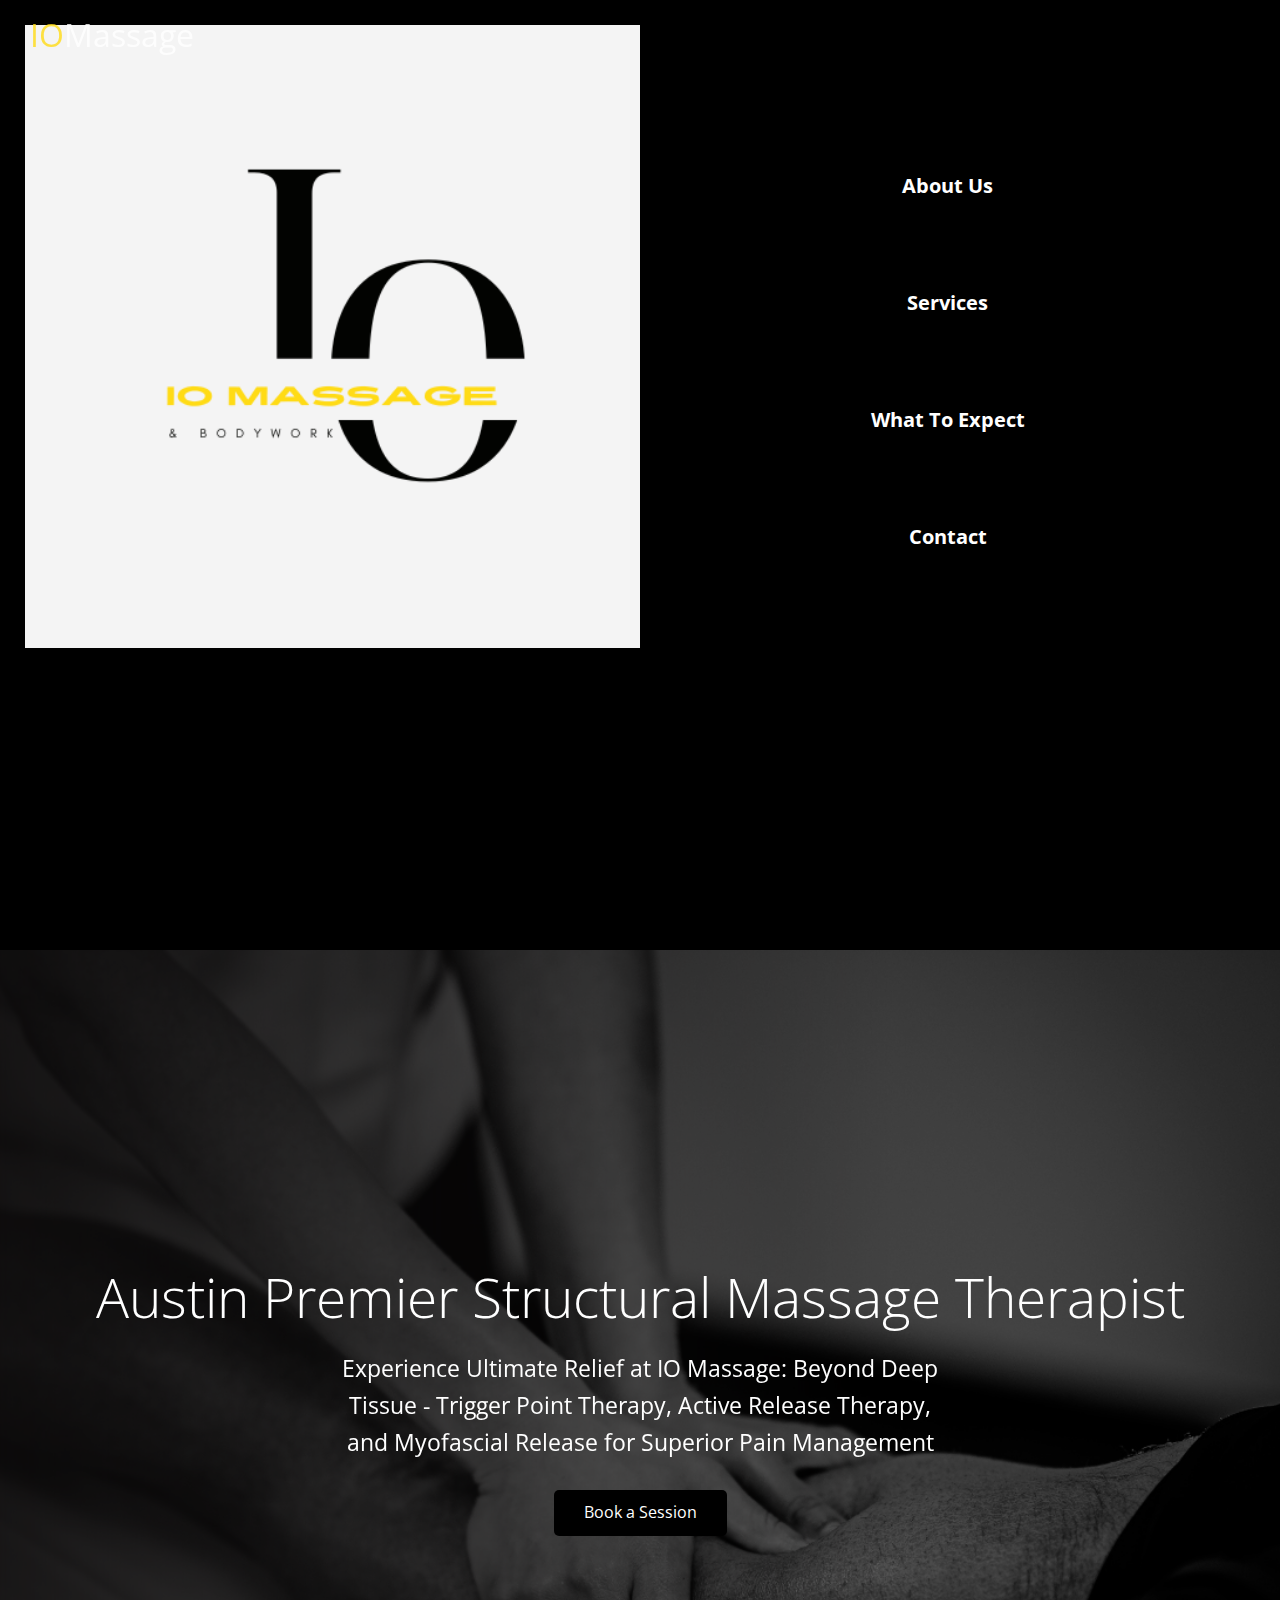
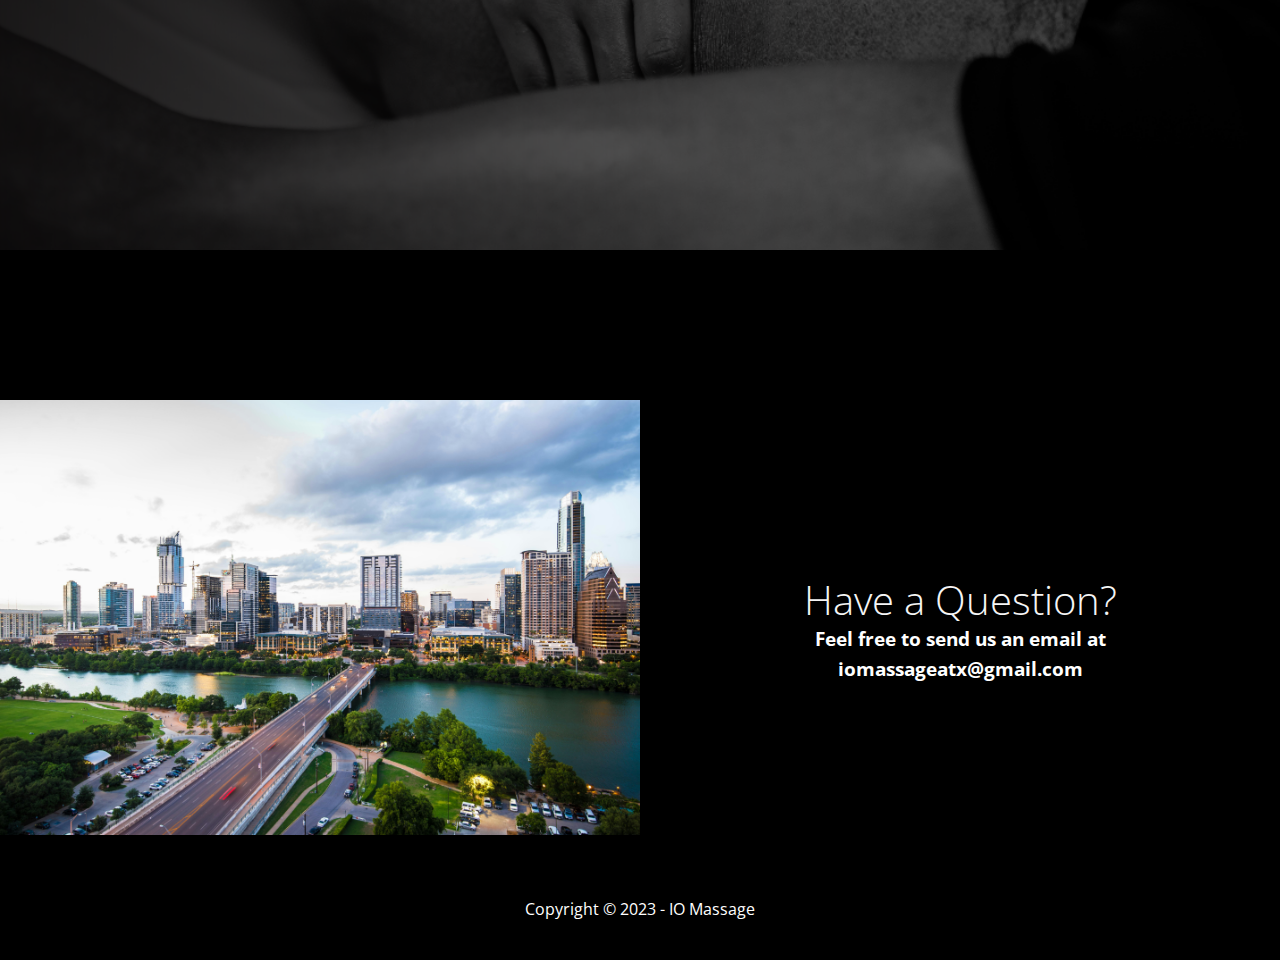
==== commit b2fdf96f: "added contact section" ====
--- a/index.html
+++ b/index.html
@@ -22,9 +22,8 @@
         <div class="column">
       <div class="column-2 bg-primary">
         <h4 class="btn-outline btn-outline-content"><a href="about.html">About Us</a></h4>
-        <h4 class="btn-outline btn-outline-content"><a href="modalities.html">Modalities</a></h4>
         <h4 class="btn-outline btn-outline-content"><a href="#services">Services</a></h4>
-        <h4 class="btn-outline btn-outline-content"><a href="blog.html">Blog</a></h4>
+        <!-- <h4 class="btn-outline btn-outline-content"><a href="blog.html">Blog</a></h4> -->
         <h4 class="btn-outline btn-outline-content"><a href="#expectation">What To Expect</a></h4>
         <h4 class="btn-outline btn-outline-content"><a href="#contact">Contact</a></h4>
         
@@ -230,7 +229,7 @@
         <div class="column">
       <div class="column-2 column-3 bg-light">
         <h2>Have a Question?</h2>
-        <form class="callback-form" action="https://formsubmit.co/iomassageatx@gmail.com" method="POST">
+        <!-- <form class="callback-form" action="https://formsubmit.co/iomassageatx@gmail.com" method="POST">
           <div class="form-control">
             <label for="name"></label>
             <input type="text" name="name" id="name" placeholder="Enter name">
@@ -245,7 +244,11 @@
           </div>
           <input type="submit" value="Send" id="submit"
           class="btn">
-        </form>
+        </form> -->
+        <h3 style="color: white;">Feel free to send us an email at</h3>
+                        <h3 style="color: white;">iomassageatx@gmail.com</h3>
+
+
       </div>
     </div>
   </div>
--- a/css/utilities.css
+++ b/css/utilities.css
@@ -50,6 +50,7 @@
   min-width: 80%;
   padding: 15px;
   margin: 3px;
+  border-radius: 12px;
 }
 .btn-outline:hover {
   background-color: #ffdb15;
